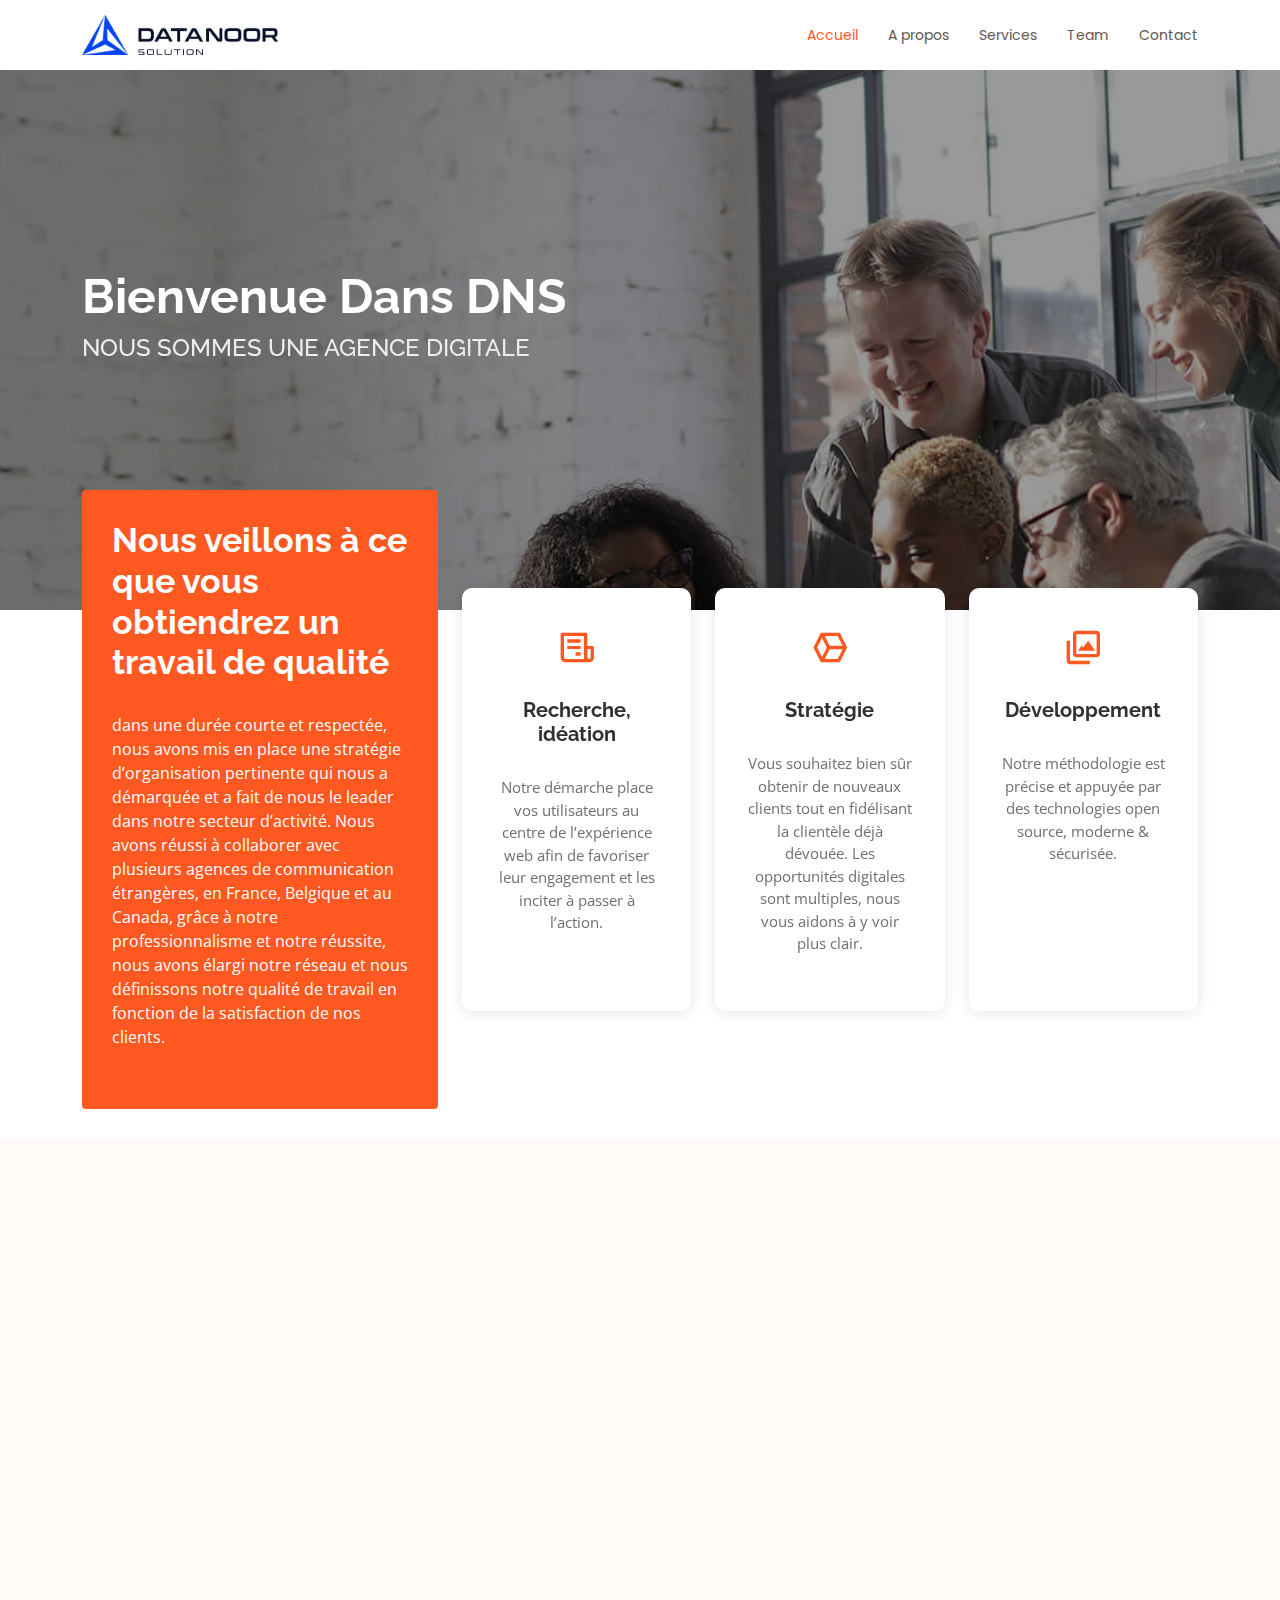
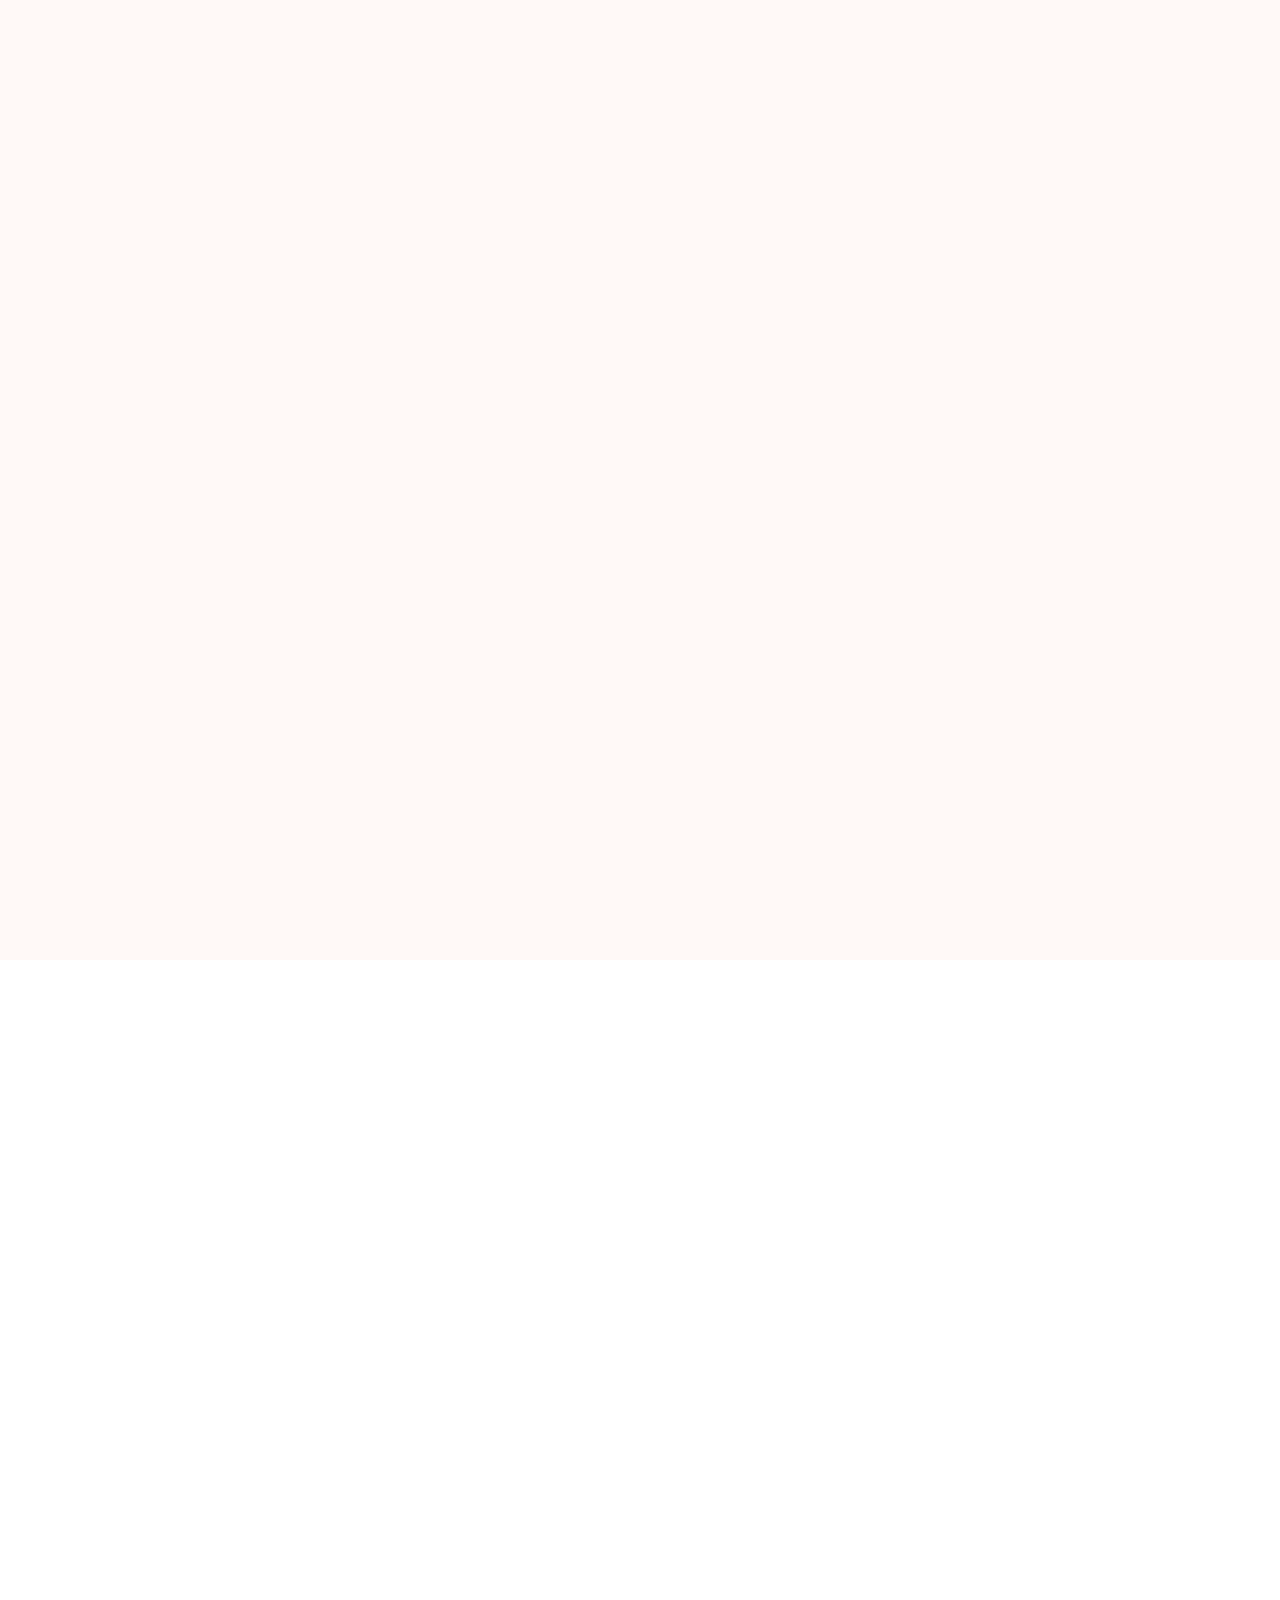
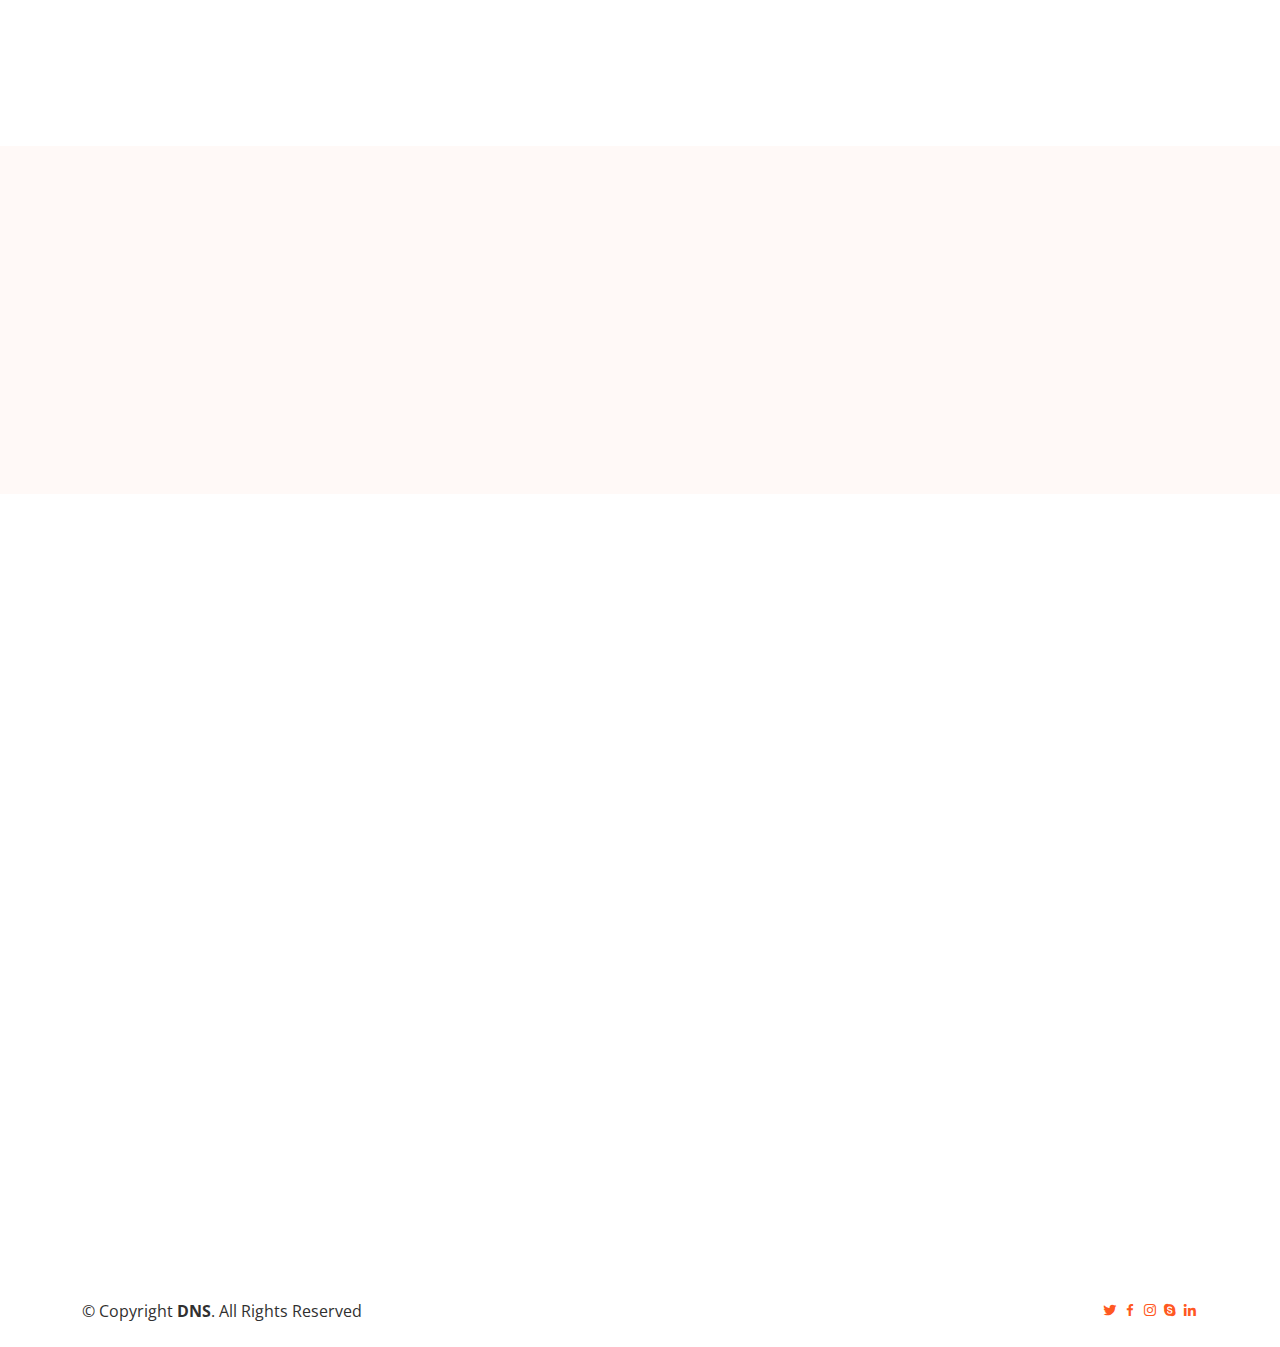
==== index.html @ a75edccc "updated" ====
<!DOCTYPE html>
<html lang="en">

<head>
  <meta charset="utf-8">
  <meta content="width=device-width, initial-scale=1.0" name="viewport">

  <title>DNS-WEB AGENCY</title>
  <meta content="" name="description">
  <meta content="" name="keywords">

  <!-- Favicons -->
  <link href="assets/img/favicon.png" rel="icon">
  <link href="assets/img/apple-touch-icon.png" rel="apple-touch-icon">

  <!-- Google Fonts -->
  <link href="https://fonts.googleapis.com/css?family=Open+Sans:300,300i,400,400i,600,600i,700,700i|Raleway:300,300i,400,400i,500,500i,600,600i,700,700i|Poppins:300,300i,400,400i,500,500i,600,600i,700,700i" rel="stylesheet">

  <!-- Vendor CSS Files -->
  <link href="assets/vendor/aos/aos.css" rel="stylesheet">
  <link href="assets/vendor/bootstrap/css/bootstrap.min.css" rel="stylesheet">
  <link href="assets/vendor/bootstrap-icons/bootstrap-icons.css" rel="stylesheet">
  <link href="assets/vendor/boxicons/css/boxicons.min.css" rel="stylesheet">
  <link href="assets/vendor/glightbox/css/glightbox.min.css" rel="stylesheet">
  <link href="assets/vendor/swiper/swiper-bundle.min.css" rel="stylesheet">

  <!-- Template Main CSS File -->
  <link href="assets/css/style.css" rel="stylesheet">

  <!-- =======================================================
  * Template Name: Flexor - v4.7.0
  * Template URL: https://bootstrapmade.com/flexor-free-multipurpose-bootstrap-template/
  * Author: BootstrapMade.com
  * License: https://bootstrapmade.com/license/
  ======================================================== -->
</head>

<body>

  <!-- ======= Header ======= -->
  <header id="header" class="d-flex align-items-center">
    <div class="container d-flex align-items-center justify-content-between">

      <div class="logo">
        <h1><a href="/"><img src="logo.png" alt=""></a></h1>
        <!-- Uncomment below if you prefer to use an image logo -->
        <!-- <a href="index.html"><img src="assets/img/logo.png" alt="" class="img-fluid"></a>-->
      </div>

      <nav id="navbar" class="navbar">
        <ul>
          <li><a class="nav-link scrollto active" href="/">Accueil</a></li>
          <li><a class="nav-link scrollto" href="#about">A propos</a></li>
          <li><a class="nav-link scrollto" href="#services">Services</a></li>
          <li><a class="nav-link scrollto" href="#team">Team</a></li>
          <li><a class="nav-link scrollto" href="#contact">Contact</a></li>
        </ul>
        <i class="bi bi-list mobile-nav-toggle"></i>
      </nav><!-- .navbar -->

      
    </div>
  </header><!-- End Header -->

  <!-- ======= Hero Section ======= -->
  <section id="hero" class="d-flex flex-column justify-content-center align-items-center">
    <div class="container" data-aos="fade-in">
      <h1>Bienvenue Dans DNS</h1>
      <h2> NOUS SOMMES UNE AGENCE DIGITALE</h2>
      <div class="d-flex align-items-center">
        
        
      </div>
    </div>
  </section><!-- End Hero -->

  <main id="main">

    <!-- ======= Why Us Section ======= -->
    <section id="why-us" class="why-us">
      <div class="container">

        <div class="row">
          <div class="col-xl-4 col-lg-5" data-aos="fade-up">
            <div class="content">
              <h3>Nous veillons à ce que vous obtiendrez un travail de qualité</h3>
              <p>
                dans une durée courte et respectée, nous avons mis en place une stratégie 
                d’organisation pertinente qui nous a démarquée et a fait de nous le leader 
                dans notre secteur d’activité. Nous avons réussi à collaborer avec plusieurs agences 
                de communication étrangères, en France, Belgique et au Canada, grâce à notre professionnalisme 
                et notre réussite, nous avons élargi notre réseau et nous définissons notre qualité de travail 
                en fonction de la satisfaction de nos clients.
              </p>
 
            </div>
          </div>
          <div class="col-xl-8 col-lg-7 d-flex">
            <div class="icon-boxes d-flex flex-column justify-content-center">
              <div class="row">
                <div class="col-xl-4 d-flex align-items-stretch" data-aos="fade-up" data-aos-delay="100">
                  <div class="icon-box mt-4 mt-xl-0">
                    <i class="bx bx-receipt"></i>
                    <h4>Recherche, idéation</h4>
                    <p>Notre démarche place vos utilisateurs au centre de l’expérience web afin de favoriser leur engagement et les inciter à passer à l’action.</p>
                  </div>
                </div>
                <div class="col-xl-4 d-flex align-items-stretch" data-aos="fade-up" data-aos-delay="200">
                  <div class="icon-box mt-4 mt-xl-0">
                    <i class="bx bx-cube-alt"></i>
                    <h4>Stratégie</h4>
                    <p>Vous souhaitez bien sûr obtenir de nouveaux clients tout en fidélisant la clientèle déjà dévouée. Les opportunités digitales sont multiples, nous vous aidons à y voir plus clair.</p>
                  </div>
                </div>
                <div class="col-xl-4 d-flex align-items-stretch" data-aos="fade-up" data-aos-delay="300">
                  <div class="icon-box mt-4 mt-xl-0">
                    <i class="bx bx-images"></i>
                    <h4>Développement</h4>
                    <p>Notre méthodologie est précise et appuyée par des technologies open source, moderne & sécurisée.</p>
                  </div>
                </div>
              </div>
            </div>
          </div>
        </div>

      </div>
    </section><!-- End Why Us Section -->

    <!-- ======= About Section ======= -->
    <section id="about" class="about section-bg">
      <div class="container">
        <style>
        .slkaslkgjhasklg img{
          width: 100%;
          object-fit: contain;
          
         }
        </style>
        <div class="row">
          <div  class="slkaslkgjhasklg col-xl-5 col-lg-6 video-box d-flex justify-content-center align-items-stretch position-relative" data-aos="fade-right">
              <img src="https://www.digitalartsonline.co.uk/cmsdata/features/3641812/laptop_work_garden_lifestyle_2_thumb900_1-1.jpg" alt="">
          </div>

          <div class="col-xl-7 col-lg-6 icon-boxes d-flex flex-column align-items-stretch justify-content-center py-5 px-lg-5">
            <h4 data-aos="fade-up">L'AGENCE DIGITALE </h4>
            <h3 data-aos="fade-up">Nous sommes une équipe de jeunes entrepreneurs talentueux et dynamiques</h3>
            <p data-aos="fade-up">Vous recherchez une agence digitale à Maroc en mesure de vous accompagner pour atteindre vos objectifs ? 
              DNS est le partenaire qu’il vous faut. Notre agence digitale à Agadir accompagne les petites, les moyennes et les grandes entreprises à améliorer leur image de marque, à stimuler leur croissance et augmenter leur chiffre d’affaires à travers une expérience approfondie dans la communication digitale. Orientés Résultats, nous mettons à votre disposition une stratégie Digitale Inbound Marketing intégrant des technologies web & data marketing de pointe, dans le but d'atteindre vos objectifs via le Digital : Plus d’engagement, de leads & de ventes.
            </p>
 
 

          </div>
        </div>

      </div>
    </section><!-- End About Section -->



    <!-- ======= Services Section ======= -->
    <section id="services" class="services section-bg">
      <div class="container">

        <div class="section-title" data-aos="fade-up">
          <h2>Services</h2>
          <p>On fait la conception et la création de votre site Web qui aide vos clients à grandir, à innover et à se transformer. Nous écoutons, apprenons et comprenons avant de construire. Nous travaillerons ensemble pour définir vos objectifs, puis utiliserons notre expérience pour trouver le meilleur équilibre entre réalisme et impact.</p>
        </div>

        <div class="row">
          <div class="col-lg-4 col-md-6" data-aos="fade-up">
            <div class="icon-box">
              <div class="icon"><i class="bi bi-briefcase"></i></div>
              <h4 class="title"><a href="">création site web</a></h4>
              <p class="description">Agence création site web au Maroc : Une nouvelle aventure qui vient juste de commencer!</p>
            </div>
          </div>
          <div class="col-lg-4 col-md-6" data-aos="fade-up" data-aos-delay="100">
            <div class="icon-box">
              <div class="icon"><i class="bi bi-card-checklist"></i></div>
              <h4 class="title"><a href="">Identité Visuelle</a></h4>
              <p class="description">Création Identité Visuelle Maroc : Attractive, Dynamique et Choisie Avec Soin</p>
            </div>
          </div>
          <div class="col-lg-4 col-md-6" data-aos="fade-up" data-aos-delay="200">
            <div class="icon-box">
              <div class="icon"><i class="bi bi-bar-chart"></i></div>
              <h4 class="title"><a href="">APPLICATION MOBILE</a></h4>
              <p class="description">Création Application Mobile : pour mieux servir vos utilisateurs</p>
            </div>
          </div>
          <div class="col-lg-4 col-md-6" data-aos="fade-up" data-aos-delay="300">
            <div class="icon-box">
              <div class="icon"><i class="bi bi-binoculars"></i></div>
              <h4 class="title"><a href="">RÉFÉRENCEMENT NATUREL MAROC</a></h4>
              <p class="description">Agence SEO au Maroc : Votre allié pour avoir un site fiable et digne de confiance</p>
            </div>
          </div>
          <div class="col-lg-4 col-md-6" data-aos="fade-up" data-aos-delay="400">
            <div class="icon-box">
              <div class="icon"><i class="bi bi-brightness-high"></i></div>
              <h4 class="title"><a href="">RÉDACTION CONTENU WEB</a></h4>
              <p class="description">Agence Rédaction Contenu Maroc : Rédiger un contenu qui fait plaisir aux internautes.</p>
            </div>
          </div>
          <div class="col-lg-4 col-md-6" data-aos="fade-up" data-aos-delay="500">
            <div class="icon-box">
              <div class="icon"><i class="bi bi-calendar4-week"></i></div>
              <h4 class="title"><a href="">Graphic Design</a></h4>
              <p class="description">Notre équipe vous accompagne dans la mise en place de votre stratégie, de la conception jusqu'à la réalisation des outils et supports.</p>
            </div>
          </div>
        </div>

      </div>
    </section><!-- End Services Section -->

    <!-- ======= Values Section ======= -->
    <section id="values" class="values">
      <div class="container">

        <div class="row">
          <div class="col-md-6 d-flex align-items-stretch" data-aos="fade-up">
            <div class="card" style="background-image: url(assets/img/values-1.jpg);">
              <div class="card-body">
                <h5 class="card-title"><a href="">Pourquoi choisir DNS ?</a></h5>
                <p class="card-text">Nous mettrons tout en œuvre pour vous afin de concevoir un site Web adapté aux besoins les plus subtils de vos futurs visiteurs.</p>
 
              </div>
            </div>
          </div>
          <div class="col-md-6 d-flex align-items-stretch mt-4 mt-md-0" data-aos="fade-up" data-aos-delay="100">
            <div class="card" style="background-image: url(assets/img/values-2.jpg);">
              <div class="card-body">
                <h5 class="card-title"><a href="">Nous aidons à établir votre entreprise à l'ère digitale.</a></h5>
                <p class="card-text">DATANOUR-SOLUTION crée et développe des systèmes d’aide aux entreprises numériques axés sur les résultats…</p>
 
              </div>
            </div>

          </div>
          <div class="col-md-6 d-flex align-items-stretch mt-4" data-aos="fade-up" data-aos-delay="200">
            <div class="card" style="background-image: url(assets/img/values-3.jpg);">
              <div class="card-body">
                <h5 class="card-title"><a href="">CRÉATIVITÉ</a></h5>
                <p class="card-text">Nous nous investissons à fond dans chaque projet entrepris afin de vous faire profiter de notre expertise à son meilleur</p>

              </div>
            </div>
          </div>
          <div class="col-md-6 d-flex align-items-stretch mt-4" data-aos="fade-up" data-aos-delay="300">
            <div class="card" style="background-image: url(assets/img/values-4.jpg);">
              <div class="card-body">
                <h5 class="card-title"><a href="">POLYVALENCE</a></h5>
                <p class="card-text">Notre équipe multidisciplinaire est en mesure de réaliser votre projet de A à Z, tout en s’assurant de livrer un produit de qualité à la hauteur de vos attentes</p>
           
              </div>
            </div>
          </div>
        </div>

      </div>
    </section><!-- End Values Section -->

    <!-- ======= Testimonials Section ======= -->
 



    <!-- ======= Team Section ======= -->
    <section id="team" class="team section-bg">
      <div class="container">

        <div class="section-title">
          <h2 data-aos="fade-up">Team</h2>
          <p data-aos="fade-up"></p>
        </div>

        <div class="row">

          <div class="col-lg-3 col-md-6 d-flex align-items-stretch" data-aos="fade-up">
            <div class="member">
              <div class="member-img">
                <img src="https://dummyimage.com/600x600/000/fff" class="img-fluid" alt="">
                <div class="social">
                  <a href=""><i class="bi bi-twitter"></i></a>
                  <a href=""><i class="bi bi-facebook"></i></a>
                  <a href=""><i class="bi bi-instagram"></i></a>
                  <a href=""><i class="bi bi-linkedin"></i></a>
                </div>
              </div>
              <div class="member-info">
                <h4>Amine Amazzal</h4>
                <span>Full Stack Developer</span>
              </div>
            </div>
          </div>

          <div class="col-lg-3 col-md-6 d-flex align-items-stretch" data-aos="fade-up" data-aos-delay="100">
            <div class="member">
              <div class="member-img">
                <img src="https://dummyimage.com/600x600/000/fff" class="img-fluid" alt="">
                <div class="social">
                  <a href=""><i class="bi bi-twitter"></i></a>
                  <a href=""><i class="bi bi-facebook"></i></a>
                  <a href=""><i class="bi bi-instagram"></i></a>
                  <a href=""><i class="bi bi-linkedin"></i></a>
                </div>
              </div>
              <div class="member-info">
                <h4>Youssef Lahbabi</h4>
                <span>Mobile Developer</span>
              </div>
            </div>
          </div>

          <div class="col-lg-3 col-md-6 d-flex align-items-stretch" data-aos="fade-up" data-aos-delay="200">
            <div class="member">
              <div class="member-img">
                <img src="https://dummyimage.com/600x600/000/fff" class="img-fluid" alt="">
                <div class="social">
                  <a href=""><i class="bi bi-twitter"></i></a>
                  <a href=""><i class="bi bi-facebook"></i></a>
                  <a href=""><i class="bi bi-instagram"></i></a>
                  <a href=""><i class="bi bi-linkedin"></i></a>
                </div>
              </div>
              <div class="member-info">
                <h4>Hassan Aberdaze</h4>
                <span>Graphic Design</span>
              </div>
            </div>
          </div>

          <div class="col-lg-3 col-md-6 d-flex align-items-stretch" data-aos="fade-up" data-aos-delay="300">
            <div class="member">
              <div class="member-img">
                <img src="https://dummyimage.com/600x600/000/fff" class="img-fluid" alt="">
                <div class="social">
                  <a href=""><i class="bi bi-twitter"></i></a>
                  <a href=""><i class="bi bi-facebook"></i></a>
                  <a href=""><i class="bi bi-instagram"></i></a>
                  <a href=""><i class="bi bi-linkedin"></i></a>
                </div>
              </div>
              <div class="member-info">
                <h4>DNS</h4>
                <span>The Parents</span>
              </div>
            </div>
          </div>

        </div>

      </div>
    </section><!-- End Team Section -->


    <!-- ======= Contact Section ======= -->
    <section id="contact" class="contact">
      <div class="container">

        <div class="section-title">
          <h2 data-aos="fade-up">Contact</h2>
          <p data-aos="fade-up">Vous voulez nous consulter pour un projet, ou vous avez simplement besoin d’un conseil ?
            N’hésitez pas, contactez-nous!</p>
        </div>

        <div class="row justify-content-center">

          <div class="col-xl-3 col-lg-4 mt-4" data-aos="fade-up">
            <div class="info-box">
              <i class="bx bx-map"></i>
              <h3>Address</h3>
              <p>203 APP NAKHIL SIDI BIBI 87274  MOROCCO,</p>
            </div>
          </div>

          <div class="col-xl-3 col-lg-4 mt-4" data-aos="fade-up" data-aos-delay="100">
            <div class="info-box">
              <i class="bx bx-envelope"></i>
              <h3>Email Us</h3>
              <p>info@dnspolymer.com <br> dns@dnspolymer.com </p>
            </div>
          </div>
          <div class="col-xl-3 col-lg-4 mt-4" data-aos="fade-up" data-aos-delay="200">
            <div class="info-box">
              <i class="bx bx-phone-call"></i>
              <h3>Call Us</h3>
              <p>(+212)680 824 108<br>(+212) 661 949 943</p>
            </div>
          </div>
        </div>

        <div class="row justify-content-center" data-aos="fade-up" data-aos-delay="300">
          <div class="col-xl-9 col-lg-12 mt-4">
            <form action="forms/contact.php" method="post" role="form" class="php-email-form">
              <div class="row">
                <div class="col-md-6 form-group">
                  <input type="text" name="name" class="form-control" id="name" placeholder="Votre nom " required>
                </div>
                <div class="col-md-6 form-group mt-3 mt-md-0">
                  <input type="email" class="form-control" name="email" id="email" placeholder="Votre Email" required>
                </div>
              </div>
              <div class="form-group mt-3">
                <input type="text" class="form-control" name="subject" id="subject" placeholder="Subject" required>
              </div>
              <div class="form-group mt-3">
                <textarea class="form-control" name="message" rows="5" placeholder="Message" required></textarea>
              </div>
              <div class="my-3">
                <div class="loading">Loading</div>
                <div class="error-message"></div>
                <div class="sent-message">Your message has been sent. Thank you!</div>
              </div>
              <div class="text-center"><button type="submit">Send Message</button></div>
            </form>
          </div>

        </div>

      </div>
    </section><!-- End Contact Section -->

  </main><!-- End #main -->

  <!-- ======= Footer ======= -->
  <footer id="footer bg-light">
    <div class="container d-lg-flex py-4">

      <div class="me-lg-auto text-center text-lg-start">
        <div class="copyright">
          &copy; Copyright <strong><span>DNS</span></strong>. All Rights Reserved
        </div>
      </div>
      <div class="social-links text-center text-lg-right pt-3 pt-lg-0">
        <a href="#" class="twitter"><i class="bx bxl-twitter"></i></a>
        <a href="#" class="facebook"><i class="bx bxl-facebook"></i></a>
        <a href="#" class="instagram"><i class="bx bxl-instagram"></i></a>
        <a href="#" class="google-plus"><i class="bx bxl-skype"></i></a>
        <a href="#" class="linkedin"><i class="bx bxl-linkedin"></i></a>
      </div>
    </div>
  </footer><!-- End Footer -->

  

  <!-- Vendor JS Files -->
  <script src="assets/vendor/aos/aos.js"></script>
  <script src="assets/vendor/bootstrap/js/bootstrap.bundle.min.js"></script>
  <script src="assets/vendor/glightbox/js/glightbox.min.js"></script>
  <script src="assets/vendor/isotope-layout/isotope.pkgd.min.js"></script>
  <script src="assets/vendor/swiper/swiper-bundle.min.js"></script>
  <script src="assets/vendor/php-email-form/validate.js"></script>

  <!-- Template Main JS File -->
  <script src="assets/js/main.js"></script>

</body>

</html>
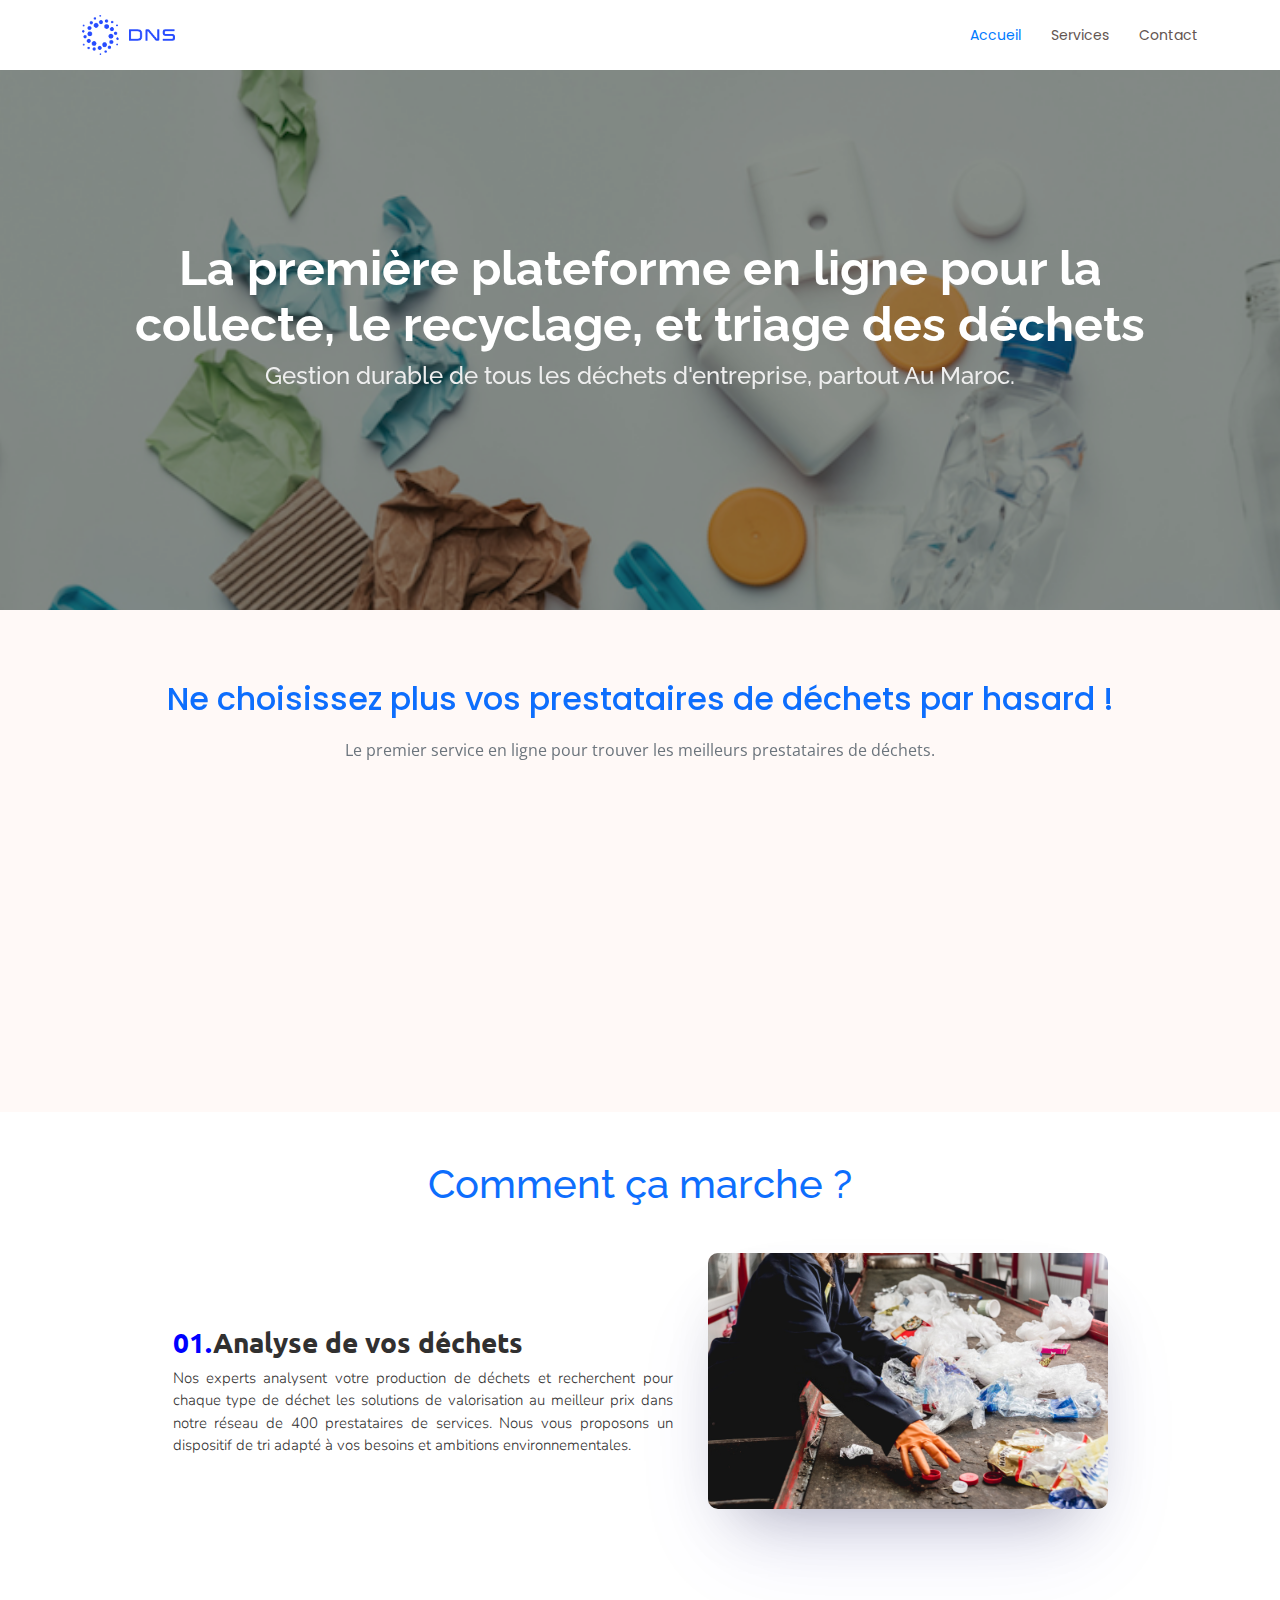
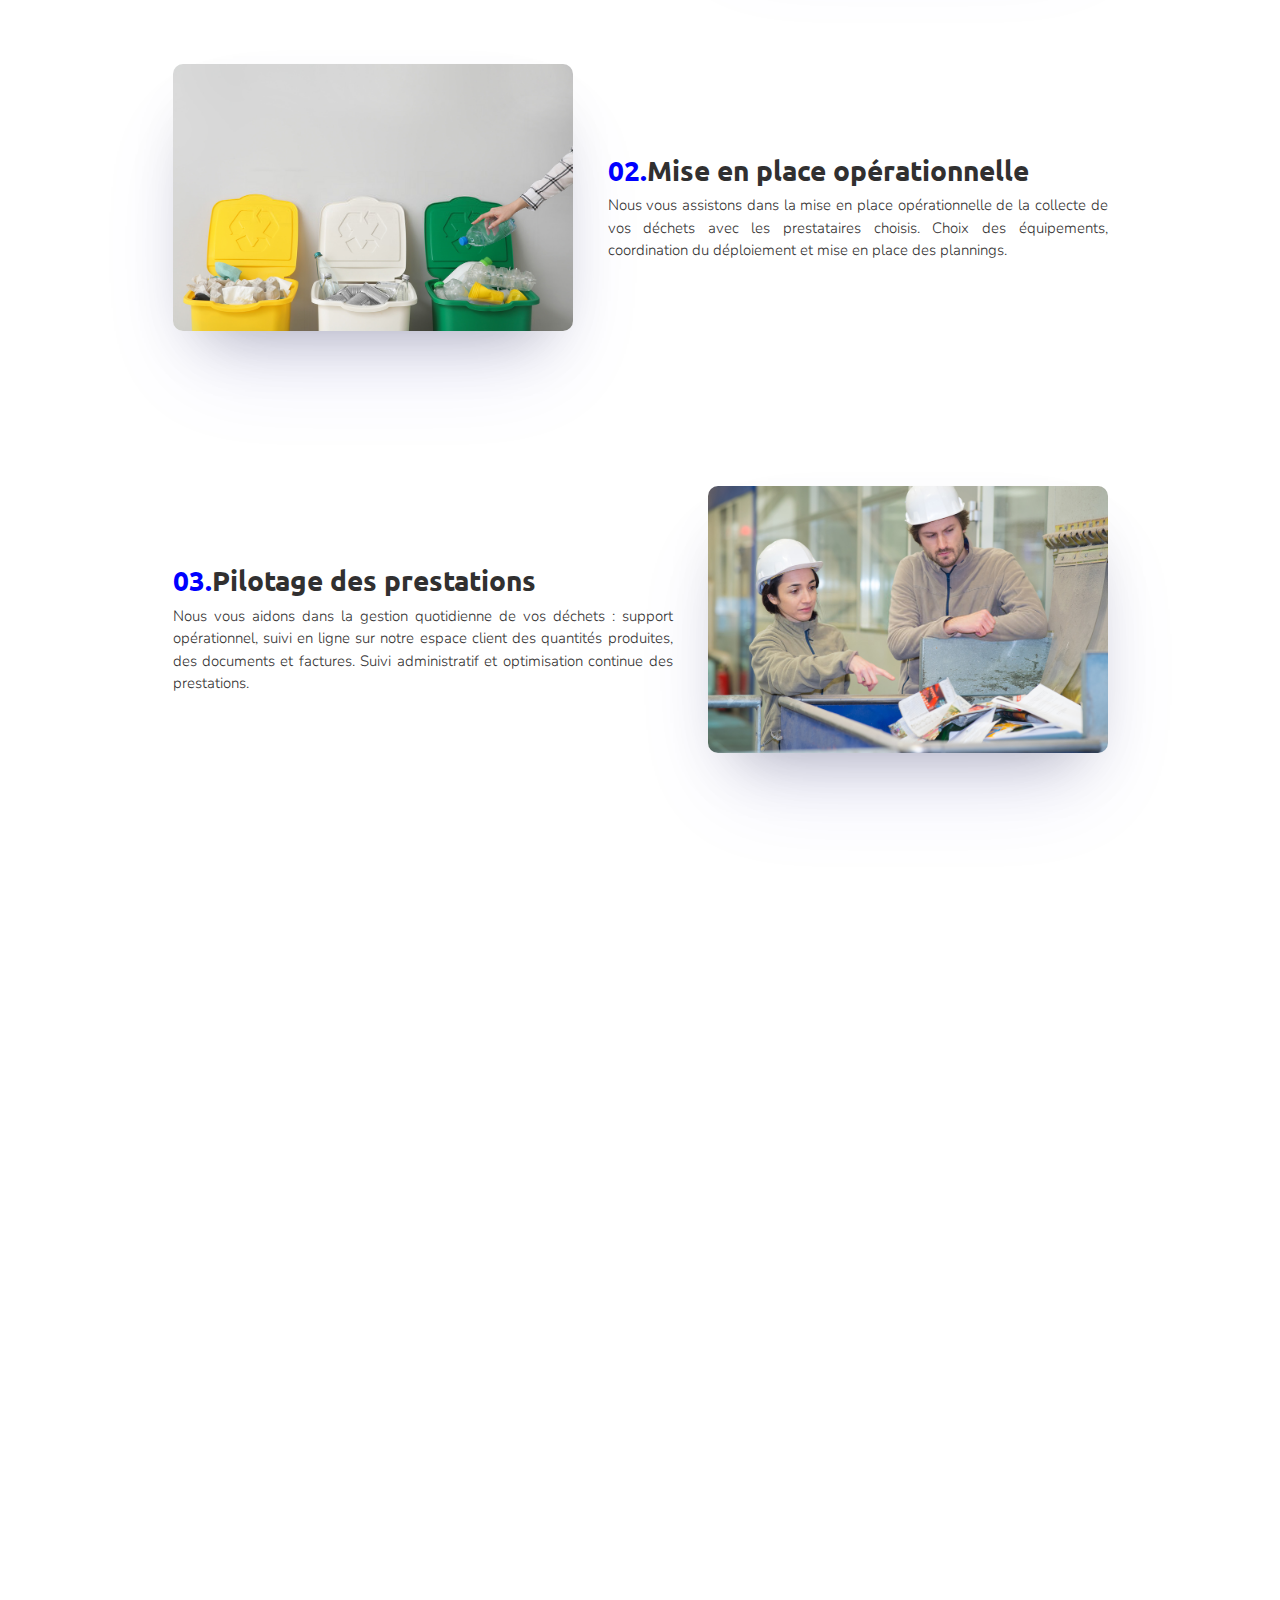
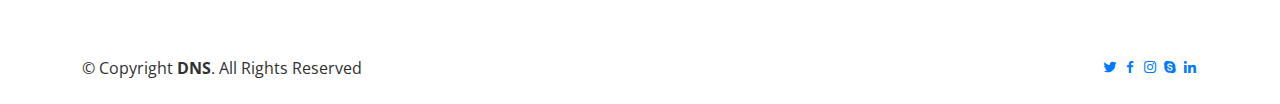
==== commit 58949f5c: "updated" ====
--- a/index.html
+++ b/index.html
@@ -10,12 +10,14 @@
   <meta content="" name="keywords">
 
   <!-- Favicons -->
-  <link href="assets/img/favicon.png" rel="icon">
-  <link href="assets/img/apple-touch-icon.png" rel="apple-touch-icon">
+  <link href="favorit.png" rel="icon">
+  <link href="favorit.png" rel="apple-touch-icon">
 
   <!-- Google Fonts -->
   <link href="https://fonts.googleapis.com/css?family=Open+Sans:300,300i,400,400i,600,600i,700,700i|Raleway:300,300i,400,400i,500,500i,600,600i,700,700i|Poppins:300,300i,400,400i,500,500i,600,600i,700,700i" rel="stylesheet">
-
+  <link rel="preconnect" href="https://fonts.googleapis.com">
+  <link rel="preconnect" href="https://fonts.gstatic.com" crossorigin>
+  <link href="https://fonts.googleapis.com/css2?family=Nunito:ital,wght@0,200;0,300;0,400;0,500;0,600;0,700;0,800;0,900;1,200;1,300;1,400;1,500;1,600;1,700;1,800;1,900&family=Ubuntu:wght@700&display=swap" rel="stylesheet">
   <!-- Vendor CSS Files -->
   <link href="assets/vendor/aos/aos.css" rel="stylesheet">
   <link href="assets/vendor/bootstrap/css/bootstrap.min.css" rel="stylesheet">
@@ -42,7 +44,7 @@
     <div class="container d-flex align-items-center justify-content-between">
 
       <div class="logo">
-        <h1><a href="/"><img src="logo.png" alt=""></a></h1>
+        <h1><a href="/"><img src="nes_logo.png" alt=""></a></h1>
         <!-- Uncomment below if you prefer to use an image logo -->
         <!-- <a href="index.html"><img src="assets/img/logo.png" alt="" class="img-fluid"></a>-->
       </div>
@@ -50,23 +52,21 @@
       <nav id="navbar" class="navbar">
         <ul>
           <li><a class="nav-link scrollto active" href="/">Accueil</a></li>
-          <li><a class="nav-link scrollto" href="#about">A propos</a></li>
           <li><a class="nav-link scrollto" href="#services">Services</a></li>
-          <li><a class="nav-link scrollto" href="#team">Team</a></li>
           <li><a class="nav-link scrollto" href="#contact">Contact</a></li>
         </ul>
         <i class="bi bi-list mobile-nav-toggle"></i>
       </nav><!-- .navbar -->
 
-      
+
     </div>
   </header><!-- End Header -->
 
   <!-- ======= Hero Section ======= -->
   <section id="hero" class="d-flex flex-column justify-content-center align-items-center">
     <div class="container" data-aos="fade-in">
-      <h1>Bienvenue Dans DNS</h1>
-      <h2> NOUS SOMMES UNE AGENCE DIGITALE</h2>
+      <h1 class="text-center">La première plateforme en ligne pour la collecte, le recyclage, et triage des déchets</h1>
+      <h2 class="text-center">Gestion durable de tous les déchets d'entreprise, partout Au Maroc.</h2>
       <div class="d-flex align-items-center">
         
         
@@ -81,134 +81,42 @@
       <div class="container">
 
         <div class="row">
-          <div class="col-xl-4 col-lg-5" data-aos="fade-up">
-            <div class="content">
-              <h3>Nous veillons à ce que vous obtiendrez un travail de qualité</h3>
-              <p>
-                dans une durée courte et respectée, nous avons mis en place une stratégie 
-                d’organisation pertinente qui nous a démarquée et a fait de nous le leader 
-                dans notre secteur d’activité. Nous avons réussi à collaborer avec plusieurs agences 
-                de communication étrangères, en France, Belgique et au Canada, grâce à notre professionnalisme 
-                et notre réussite, nous avons élargi notre réseau et nous définissons notre qualité de travail 
-                en fonction de la satisfaction de nos clients.
-              </p>
- 
-            </div>
-          </div>
-          <div class="col-xl-8 col-lg-7 d-flex">
-            <div class="icon-boxes d-flex flex-column justify-content-center">
-              <div class="row">
-                <div class="col-xl-4 d-flex align-items-stretch" data-aos="fade-up" data-aos-delay="100">
-                  <div class="icon-box mt-4 mt-xl-0">
-                    <i class="bx bx-receipt"></i>
-                    <h4>Recherche, idéation</h4>
-                    <p>Notre démarche place vos utilisateurs au centre de l’expérience web afin de favoriser leur engagement et les inciter à passer à l’action.</p>
-                  </div>
-                </div>
-                <div class="col-xl-4 d-flex align-items-stretch" data-aos="fade-up" data-aos-delay="200">
-                  <div class="icon-box mt-4 mt-xl-0">
-                    <i class="bx bx-cube-alt"></i>
-                    <h4>Stratégie</h4>
-                    <p>Vous souhaitez bien sûr obtenir de nouveaux clients tout en fidélisant la clientèle déjà dévouée. Les opportunités digitales sont multiples, nous vous aidons à y voir plus clair.</p>
-                  </div>
-                </div>
-                <div class="col-xl-4 d-flex align-items-stretch" data-aos="fade-up" data-aos-delay="300">
-                  <div class="icon-box mt-4 mt-xl-0">
-                    <i class="bx bx-images"></i>
-                    <h4>Développement</h4>
-                    <p>Notre méthodologie est précise et appuyée par des technologies open source, moderne & sécurisée.</p>
-                  </div>
-                </div>
-              </div>
-            </div>
-          </div>
         </div>
 
       </div>
     </section><!-- End Why Us Section -->
 
-    <!-- ======= About Section ======= -->
-    <section id="about" class="about section-bg">
-      <div class="container">
-        <style>
-        .slkaslkgjhasklg img{
-          width: 100%;
-          object-fit: contain;
-          
-         }
-        </style>
-        <div class="row">
-          <div  class="slkaslkgjhasklg col-xl-5 col-lg-6 video-box d-flex justify-content-center align-items-stretch position-relative" data-aos="fade-right">
-              <img src="https://www.digitalartsonline.co.uk/cmsdata/features/3641812/laptop_work_garden_lifestyle_2_thumb900_1-1.jpg" alt="">
-          </div>
-
-          <div class="col-xl-7 col-lg-6 icon-boxes d-flex flex-column align-items-stretch justify-content-center py-5 px-lg-5">
-            <h4 data-aos="fade-up">L'AGENCE DIGITALE </h4>
-            <h3 data-aos="fade-up">Nous sommes une équipe de jeunes entrepreneurs talentueux et dynamiques</h3>
-            <p data-aos="fade-up">Vous recherchez une agence digitale à Maroc en mesure de vous accompagner pour atteindre vos objectifs ? 
-              DNS est le partenaire qu’il vous faut. Notre agence digitale à Agadir accompagne les petites, les moyennes et les grandes entreprises à améliorer leur image de marque, à stimuler leur croissance et augmenter leur chiffre d’affaires à travers une expérience approfondie dans la communication digitale. Orientés Résultats, nous mettons à votre disposition une stratégie Digitale Inbound Marketing intégrant des technologies web & data marketing de pointe, dans le but d'atteindre vos objectifs via le Digital : Plus d’engagement, de leads & de ventes.
-            </p>
- 
- 
-
-          </div>
-        </div>
-
-      </div>
-    </section><!-- End About Section -->
-
 
 
     <!-- ======= Services Section ======= -->
-    <section id="services" class="services section-bg">
-      <div class="container">
+    <section style="margin-top: 50px;" id="services" class="services section-bg ">
+      <div style="margin-top: 50px;" class="container">
 
         <div class="section-title" data-aos="fade-up">
-          <h2>Services</h2>
-          <p>On fait la conception et la création de votre site Web qui aide vos clients à grandir, à innover et à se transformer. Nous écoutons, apprenons et comprenons avant de construire. Nous travaillerons ensemble pour définir vos objectifs, puis utiliserons notre expérience pour trouver le meilleur équilibre entre réalisme et impact.</p>
+          <h2 class="text-primary">Ne choisissez plus vos prestataires de déchets par hasard !</h2>
+          <p class="text-muted">Le premier service en ligne pour trouver les meilleurs prestataires de déchets.</p>
         </div>
 
         <div class="row">
           <div class="col-lg-4 col-md-6" data-aos="fade-up">
             <div class="icon-box">
-              <div class="icon"><i class="bi bi-briefcase"></i></div>
-              <h4 class="title"><a href="">création site web</a></h4>
-              <p class="description">Agence création site web au Maroc : Une nouvelle aventure qui vient juste de commencer!</p>
+              <div class="icon"><i class="bi bi-truck"></i></div>
+              <h4 class="title"><a href="">Les meilleurs prestataires</a></h4>
+              <p class="description">200+ professionnels du recyclage <br> Les solutions les plus durables <br> Des prix négociés partout   Au Maroc</p>
             </div>
           </div>
           <div class="col-lg-4 col-md-6" data-aos="fade-up" data-aos-delay="100">
             <div class="icon-box">
-              <div class="icon"><i class="bi bi-card-checklist"></i></div>
-              <h4 class="title"><a href="">Identité Visuelle</a></h4>
-              <p class="description">Création Identité Visuelle Maroc : Attractive, Dynamique et Choisie Avec Soin</p>
+              <div class="icon"><i class="bi bi-headset"></i></div>
+              <h4 class="title"><a href="">Un accompagnement personnalisé</a></h4>
+              <p class="description">Un expert indépendant pour vous accompagner <br> Respect de la réglementation </p>
             </div>
           </div>
           <div class="col-lg-4 col-md-6" data-aos="fade-up" data-aos-delay="200">
             <div class="icon-box">
-              <div class="icon"><i class="bi bi-bar-chart"></i></div>
-              <h4 class="title"><a href="">APPLICATION MOBILE</a></h4>
-              <p class="description">Création Application Mobile : pour mieux servir vos utilisateurs</p>
-            </div>
-          </div>
-          <div class="col-lg-4 col-md-6" data-aos="fade-up" data-aos-delay="300">
-            <div class="icon-box">
-              <div class="icon"><i class="bi bi-binoculars"></i></div>
-              <h4 class="title"><a href="">RÉFÉRENCEMENT NATUREL MAROC</a></h4>
-              <p class="description">Agence SEO au Maroc : Votre allié pour avoir un site fiable et digne de confiance</p>
-            </div>
-          </div>
-          <div class="col-lg-4 col-md-6" data-aos="fade-up" data-aos-delay="400">
-            <div class="icon-box">
-              <div class="icon"><i class="bi bi-brightness-high"></i></div>
-              <h4 class="title"><a href="">RÉDACTION CONTENU WEB</a></h4>
-              <p class="description">Agence Rédaction Contenu Maroc : Rédiger un contenu qui fait plaisir aux internautes.</p>
-            </div>
-          </div>
-          <div class="col-lg-4 col-md-6" data-aos="fade-up" data-aos-delay="500">
-            <div class="icon-box">
-              <div class="icon"><i class="bi bi-calendar4-week"></i></div>
-              <h4 class="title"><a href="">Graphic Design</a></h4>
-              <p class="description">Notre équipe vous accompagne dans la mise en place de votre stratégie, de la conception jusqu'à la réalisation des outils et supports.</p>
+              <div class="icon"><i class="bi bi-speedometer2"></i></div>
+              <h4 class="title"><a href="">Un service simple et rapide</a></h4>
+              <p class="description">Un interlocuteur unique<br> Des prestataires sollicités instantanément <br> La comparaison des meilleures offres </p>
             </div>
           </div>
         </div>
@@ -217,144 +125,54 @@
     </section><!-- End Services Section -->
 
     <!-- ======= Values Section ======= -->
-    <section id="values" class="values">
-      <div class="container">
-
-        <div class="row">
-          <div class="col-md-6 d-flex align-items-stretch" data-aos="fade-up">
-            <div class="card" style="background-image: url(assets/img/values-1.jpg);">
-              <div class="card-body">
-                <h5 class="card-title"><a href="">Pourquoi choisir DNS ?</a></h5>
-                <p class="card-text">Nous mettrons tout en œuvre pour vous afin de concevoir un site Web adapté aux besoins les plus subtils de vos futurs visiteurs.</p>
+
+    <div class="section_comommo_sa_march mt-5 mb-5">
+        <div style="font-family: 'Ubuntu', sans-serif;" class="titlecommomsamarch text-center text-primary"><h1>Comment ça marche ?</h1></div>
+        <div class="cmmom_part-omne">
+            <div class="commo_text">
+              <h3><span>01.</span>Analyse de vos déchets</h3>
+              <p>
+                Nos experts analysent votre production de déchets et 
+                recherchent pour chaque type de déchet les solutions de 
+                valorisation au meilleur prix dans notre réseau 
+                de 400 prestataires de services. Nous vous proposons un 
+                dispositif de tri adapté à vos besoins et ambitions environnementales.
+              </p>
+            </div>
+            <div class="commom_img">
+                <img src="./analyse.jpg" alt="">
+            </div>
+        </div>
+        <div class="cmmom_part-two">
+            <div class="commom_img">
+              <img src="./2.jpg" alt="">
+            </div>
+          <div class="commo_text">
+            <h3><span>02.</span>Mise en place opérationnelle</h3>
+            <p>
+              Nous vous assistons dans la mise en place opérationnelle 
+              de la collecte de vos déchets avec les prestataires 
+              choisis. Choix des équipements, coordination du déploiement et mise en place des plannings.
+            </p>
+          </div>
+      </div>
+      <div class="cmmom_part-tree">
+        <div class="commo_text">
+          <h3><span>03.</span>Pilotage des prestations</h3>
+          <p>
+            Nous vous aidons dans la gestion quotidienne de vos déchets : support opérationnel, 
+            suivi en ligne sur notre espace client des quantités produites, des documents et 
+            factures. Suivi administratif et optimisation continue des prestations.
+          </p>
+        </div>
+        <div class="commom_img">
+            <img src="./3.jpg" alt="">
+        </div>
+    </div>
+    </div>
+
  
-              </div>
-            </div>
-          </div>
-          <div class="col-md-6 d-flex align-items-stretch mt-4 mt-md-0" data-aos="fade-up" data-aos-delay="100">
-            <div class="card" style="background-image: url(assets/img/values-2.jpg);">
-              <div class="card-body">
-                <h5 class="card-title"><a href="">Nous aidons à établir votre entreprise à l'ère digitale.</a></h5>
-                <p class="card-text">DATANOUR-SOLUTION crée et développe des systèmes d’aide aux entreprises numériques axés sur les résultats…</p>
- 
-              </div>
-            </div>
-
-          </div>
-          <div class="col-md-6 d-flex align-items-stretch mt-4" data-aos="fade-up" data-aos-delay="200">
-            <div class="card" style="background-image: url(assets/img/values-3.jpg);">
-              <div class="card-body">
-                <h5 class="card-title"><a href="">CRÉATIVITÉ</a></h5>
-                <p class="card-text">Nous nous investissons à fond dans chaque projet entrepris afin de vous faire profiter de notre expertise à son meilleur</p>
-
-              </div>
-            </div>
-          </div>
-          <div class="col-md-6 d-flex align-items-stretch mt-4" data-aos="fade-up" data-aos-delay="300">
-            <div class="card" style="background-image: url(assets/img/values-4.jpg);">
-              <div class="card-body">
-                <h5 class="card-title"><a href="">POLYVALENCE</a></h5>
-                <p class="card-text">Notre équipe multidisciplinaire est en mesure de réaliser votre projet de A à Z, tout en s’assurant de livrer un produit de qualité à la hauteur de vos attentes</p>
-           
-              </div>
-            </div>
-          </div>
-        </div>
-
-      </div>
-    </section><!-- End Values Section -->
-
-    <!-- ======= Testimonials Section ======= -->
- 
-
-
-
-    <!-- ======= Team Section ======= -->
-    <section id="team" class="team section-bg">
-      <div class="container">
-
-        <div class="section-title">
-          <h2 data-aos="fade-up">Team</h2>
-          <p data-aos="fade-up"></p>
-        </div>
-
-        <div class="row">
-
-          <div class="col-lg-3 col-md-6 d-flex align-items-stretch" data-aos="fade-up">
-            <div class="member">
-              <div class="member-img">
-                <img src="https://dummyimage.com/600x600/000/fff" class="img-fluid" alt="">
-                <div class="social">
-                  <a href=""><i class="bi bi-twitter"></i></a>
-                  <a href=""><i class="bi bi-facebook"></i></a>
-                  <a href=""><i class="bi bi-instagram"></i></a>
-                  <a href=""><i class="bi bi-linkedin"></i></a>
-                </div>
-              </div>
-              <div class="member-info">
-                <h4>Amine Amazzal</h4>
-                <span>Full Stack Developer</span>
-              </div>
-            </div>
-          </div>
-
-          <div class="col-lg-3 col-md-6 d-flex align-items-stretch" data-aos="fade-up" data-aos-delay="100">
-            <div class="member">
-              <div class="member-img">
-                <img src="https://dummyimage.com/600x600/000/fff" class="img-fluid" alt="">
-                <div class="social">
-                  <a href=""><i class="bi bi-twitter"></i></a>
-                  <a href=""><i class="bi bi-facebook"></i></a>
-                  <a href=""><i class="bi bi-instagram"></i></a>
-                  <a href=""><i class="bi bi-linkedin"></i></a>
-                </div>
-              </div>
-              <div class="member-info">
-                <h4>Youssef Lahbabi</h4>
-                <span>Mobile Developer</span>
-              </div>
-            </div>
-          </div>
-
-          <div class="col-lg-3 col-md-6 d-flex align-items-stretch" data-aos="fade-up" data-aos-delay="200">
-            <div class="member">
-              <div class="member-img">
-                <img src="https://dummyimage.com/600x600/000/fff" class="img-fluid" alt="">
-                <div class="social">
-                  <a href=""><i class="bi bi-twitter"></i></a>
-                  <a href=""><i class="bi bi-facebook"></i></a>
-                  <a href=""><i class="bi bi-instagram"></i></a>
-                  <a href=""><i class="bi bi-linkedin"></i></a>
-                </div>
-              </div>
-              <div class="member-info">
-                <h4>Hassan Aberdaze</h4>
-                <span>Graphic Design</span>
-              </div>
-            </div>
-          </div>
-
-          <div class="col-lg-3 col-md-6 d-flex align-items-stretch" data-aos="fade-up" data-aos-delay="300">
-            <div class="member">
-              <div class="member-img">
-                <img src="https://dummyimage.com/600x600/000/fff" class="img-fluid" alt="">
-                <div class="social">
-                  <a href=""><i class="bi bi-twitter"></i></a>
-                  <a href=""><i class="bi bi-facebook"></i></a>
-                  <a href=""><i class="bi bi-instagram"></i></a>
-                  <a href=""><i class="bi bi-linkedin"></i></a>
-                </div>
-              </div>
-              <div class="member-info">
-                <h4>DNS</h4>
-                <span>The Parents</span>
-              </div>
-            </div>
-          </div>
-
-        </div>
-
-      </div>
-    </section><!-- End Team Section -->
+
 
 
     <!-- ======= Contact Section ======= -->
@@ -363,8 +181,7 @@
 
         <div class="section-title">
           <h2 data-aos="fade-up">Contact</h2>
-          <p data-aos="fade-up">Vous voulez nous consulter pour un projet, ou vous avez simplement besoin d’un conseil ?
-            N’hésitez pas, contactez-nous!</p>
+          <p data-aos="fade-up">Remplissez ce formulaire et nous reviendrons vers vous rapidement pour vous conseiller dans la gestion de vos déchets</p>
         </div>
 
         <div class="row justify-content-center">
--- a/assets/css/style.css
+++ b/assets/css/style.css
@@ -14,7 +14,7 @@
 }
 
 a {
-  color: #ff5821;
+  color: #007aff;
   text-decoration: none;
 }
 
@@ -37,7 +37,7 @@
   right: 15px;
   bottom: 15px;
   z-index: 996;
-  background: #ff5821;
+  background: #007aff;
   width: 40px;
   height: 40px;
   border-radius: 4px;
@@ -77,7 +77,7 @@
 }
 #topbar .contact-info i {
   font-style: normal;
-  color: #ff5821;
+  color: #007aff;
 }
 #topbar .contact-info i a, #topbar .contact-info i span {
   padding-left: 5px;
@@ -88,11 +88,11 @@
   transition: 0.3s;
 }
 #topbar .contact-info i a:hover {
-  color: #ff5821;
+  color: #007aff;
 }
 #topbar .cta a {
   color: #fff;
-  background: #ff5821;
+  background: #007aff;
   padding: 10px 20px;
   display: inline-block;
   transition: 0.3s;
@@ -174,10 +174,10 @@
   margin-left: 5px;
 }
 .navbar a:hover, .navbar .active, .navbar .active:focus, .navbar li:hover > a {
-  color: #ff5821;
+  color: #007aff;
 }
 .navbar .getstarted, .navbar .getstarted:focus {
-  background: #ff5821;
+  background: #007aff;
   padding: 8px 20px;
   margin-left: 30px;
   border-radius: 4px;
@@ -212,7 +212,7 @@
   font-size: 12px;
 }
 .navbar .dropdown ul a:hover, .navbar .dropdown ul .active:hover, .navbar .dropdown ul li:hover > a {
-  color: #ff5821;
+  color: #007aff;
 }
 .navbar .dropdown:hover > ul {
   opacity: 1;
@@ -298,7 +298,7 @@
   color: #473d3a;
 }
 .navbar-mobile a:hover, .navbar-mobile .active, .navbar-mobile li:hover > a {
-  color: #ff5821;
+  color: #007aff;
 }
 .navbar-mobile .getstarted, .navbar-mobile .getstarted:focus {
   margin: 15px;
@@ -324,7 +324,7 @@
   font-size: 12px;
 }
 .navbar-mobile .dropdown ul a:hover, .navbar-mobile .dropdown ul .active:hover, .navbar-mobile .dropdown ul li:hover > a {
-  color: #ff5821;
+  color: #007aff;
 }
 .navbar-mobile .dropdown > .dropdown-active {
   display: block;
@@ -336,7 +336,7 @@
 #hero {
   width: 100%;
   height: 60vh;
-  background: url("../img/hero-bg.jpg") center center;
+  background: url("../../12.png") center center;
   background-size: cover;
   position: relative;
   z-index: 1;
@@ -369,7 +369,7 @@
 }
 #hero .get-started-icon {
   font-size: 24px;
-  background: #ff5821;
+  background: #007aff;
   padding: 14px;
   color: #fff;
   border-radius: 50px;
@@ -393,7 +393,7 @@
   z-index: 4;
 }
 #hero .btn-get-started:hover {
-  background: #ff5821;
+  background: #007aff;
 }
 @media (min-width: 1024px) {
   #hero {
@@ -494,7 +494,7 @@
 }
 .why-us .content {
   padding: 30px;
-  background: #ff5821;
+  background: #007aff;
   border-radius: 4px;
   color: #fff;
 }
@@ -518,7 +518,7 @@
   font-size: 14px;
 }
 .why-us .content .more-btn:hover {
-  color: #ff5821;
+  color: #007aff;
   background: #fff;
 }
 .why-us .icon-boxes .icon-box {
@@ -531,7 +531,7 @@
 }
 .why-us .icon-boxes .icon-box i {
   font-size: 40px;
-  color: #ff5821;
+  color: #007aff;
   margin-bottom: 30px;
 }
 .why-us .icon-boxes .icon-box h4 {
@@ -574,12 +574,12 @@
   background: #fff;
 }
 .about .icon-box .icon i {
-  color: #ff5821;
+  color: #007aff;
   font-size: 32px;
 }
 .about .icon-box:hover .icon {
-  background: #ff5821;
-  border-color: #ff5821;
+  background: #007aff;
+  border-color: #007aff;
 }
 .about .icon-box:hover .icon i {
   color: #fff;
@@ -595,7 +595,7 @@
   transition: 0.3s;
 }
 .about .icon-box .title a:hover {
-  color: #ff5821;
+  color: #007aff;
 }
 .about .icon-box .description {
   margin-left: 85px;
@@ -610,7 +610,7 @@
 .about .play-btn {
   width: 94px;
   height: 94px;
-  background: radial-gradient(#ff5821 50%, rgba(255, 88, 33, 0.4) 52%);
+  background: radial-gradient(#007aff 50%, rgba(255, 88, 33, 0.4) 52%);
   border-radius: 50%;
   display: block;
   position: absolute;
@@ -655,7 +655,7 @@
   background: rgba(198, 16, 0, 0);
 }
 .about .play-btn:hover::after {
-  border-left: 15px solid #ff5821;
+  border-left: 15px solid #007aff;
   transform: scale(20);
 }
 .about .play-btn:hover::before {
@@ -709,10 +709,10 @@
   height: 12px;
   background-color: #fff;
   opacity: 1;
-  border: 1px solid #ff5821;
+  border: 1px solid #007aff;
 }
 .clients .swiper-pagination .swiper-pagination-bullet-active {
-  background-color: #ff5821;
+  background-color: #007aff;
 }
 .clients .swiper-slide img {
   opacity: 0.5;
@@ -750,7 +750,7 @@
   text-align: center;
   width: 72px;
   height: 72px;
-  background: #ff5821;
+  background: #007aff;
 }
 .services .icon i {
   color: #fff;
@@ -768,13 +768,13 @@
 }
 .services .icon-box:hover .icon {
   background: #fff;
-  border: 2px solid #ff5821;
+  border: 2px solid #007aff;
 }
 .services .icon-box:hover .icon i {
-  color: #ff5821;
+  color: #007aff;
 }
 .services .icon-box:hover .title a {
-  color: #ff5821;
+  color: #007aff;
 }
 .services .description {
   line-height: 24px;
@@ -824,7 +824,7 @@
   text-decoration: underline;
 }
 .values .card:hover .card-body {
-  background: #ff5821;
+  background: #007aff;
 }
 .values .card:hover .read-more a, .values .card:hover .card-title, .values .card:hover .card-title a, .values .card:hover .card-text {
   color: #fff;
@@ -907,7 +907,7 @@
   opacity: 1;
 }
 .testimonials .swiper-pagination .swiper-pagination-bullet-active {
-  background-color: #ff5821;
+  background-color: #007aff;
 }
 @media (min-width: 992px) {
   .testimonials .testimonial-item p {
@@ -940,7 +940,7 @@
   border-radius: 50px;
 }
 .portfolio #portfolio-flters li:hover, .portfolio #portfolio-flters li.filter-active {
-  color: #ff5821;
+  color: #007aff;
   background: #fff1ed;
 }
 .portfolio #portfolio-flters li:last-child {
@@ -979,7 +979,7 @@
   color: #635551;
 }
 .portfolio .portfolio-item .portfolio-info .preview-link:hover, .portfolio .portfolio-item .portfolio-info .details-link:hover {
-  color: #ff5821;
+  color: #007aff;
 }
 .portfolio .portfolio-item .portfolio-info .details-link {
   right: 10px;
@@ -1026,10 +1026,10 @@
   height: 12px;
   background-color: #fff;
   opacity: 1;
-  border: 1px solid #ff5821;
+  border: 1px solid #007aff;
 }
 .portfolio-details .portfolio-details-slider .swiper-pagination .swiper-pagination-bullet-active {
-  background-color: #ff5821;
+  background-color: #007aff;
 }
 .portfolio-details .portfolio-info {
   padding: 30px;
@@ -1099,7 +1099,7 @@
   justify-content: center;
 }
 .team .member .social a:hover {
-  color: #ff5821;
+  color: #007aff;
 }
 .team .member .social i {
   font-size: 18px;
@@ -1153,7 +1153,7 @@
 }
 .pricing h4 {
   font-size: 36px;
-  color: #ff5821;
+  color: #007aff;
   font-weight: 600;
   font-family: "Poppins", sans-serif;
   margin-bottom: 20px;
@@ -1180,7 +1180,7 @@
   padding-bottom: 16px;
 }
 .pricing ul i {
-  color: #ff5821;
+  color: #007aff;
   font-size: 18px;
   padding-right: 4px;
 }
@@ -1195,7 +1195,7 @@
   text-align: center;
 }
 .pricing .btn-buy {
-  background: #ff5821;
+  background: #007aff;
   display: inline-block;
   padding: 6px 35px 8px 35px;
   border-radius: 4px;
@@ -1213,7 +1213,7 @@
 }
 .pricing .featured h3 {
   color: #fff;
-  background: #ff5821;
+  background: #007aff;
   box-shadow: 0 3px 7px rgba(255, 88, 33, 0.4);
 }
 .pricing .advanced {
@@ -1225,7 +1225,7 @@
   z-index: 1;
   font-size: 14px;
   padding: 1px 0 3px 0;
-  background: #ff5821;
+  background: #007aff;
   color: #fff;
 }
 
@@ -1283,7 +1283,7 @@
   color: #343a40;
 }
 .faq .faq-list a.collapsed:hover {
-  color: #ff5821;
+  color: #007aff;
 }
 .faq .faq-list a.collapsed .icon-show {
   display: inline-block;
@@ -1307,7 +1307,7 @@
 }
 .contact .info-box i {
   font-size: 32px;
-  color: #ff5821;
+  color: #007aff;
   border-radius: 50%;
   padding: 8px;
   border: 2px dotted #ffded4;
@@ -1372,7 +1372,7 @@
   font-size: 14px;
 }
 .contact .php-email-form input:focus, .contact .php-email-form textarea:focus {
-  border-color: #ff5821;
+  border-color: #007aff;
 }
 .contact .php-email-form input {
   padding: 10px 15px;
@@ -1381,7 +1381,7 @@
   padding: 12px 15px;
 }
 .contact .php-email-form button[type=submit] {
-  background: #ff5821;
+  background: #007aff;
   border: 0;
   padding: 10px 24px;
   color: #fff;
@@ -1434,7 +1434,7 @@
   transition: 0.3s;
 }
 .blog .entry .entry-title a:hover {
-  color: #ff5821;
+  color: #007aff;
 }
 .blog .entry .entry-meta {
   margin-bottom: 15px;
@@ -1471,7 +1471,7 @@
 }
 .blog .entry .entry-content .read-more a {
   display: inline-block;
-  background: #ff5821;
+  background: #007aff;
   color: #fff;
   padding: 6px 20px;
   transition: 0.3s;
@@ -1526,7 +1526,7 @@
   transition: 0.3s;
 }
 .blog .entry .entry-footer a:hover {
-  color: #ff5821;
+  color: #007aff;
 }
 .blog .entry .entry-footer .cats {
   list-style: none;
@@ -1613,7 +1613,7 @@
   transition: 0.3s;
 }
 .blog .blog-comments .comment h5 a:hover {
-  color: #ff5821;
+  color: #007aff;
 }
 .blog .blog-comments .comment h5 .reply {
   padding-left: 10px;
@@ -1694,7 +1694,7 @@
   justify-content: center;
 }
 .blog .blog-pagination li.active, .blog .blog-pagination li:hover {
-  background: #ff5821;
+  background: #007aff;
 }
 .blog .blog-pagination li.active a, .blog .blog-pagination li:hover a {
   color: #fff;
@@ -1737,7 +1737,7 @@
   font-size: 16px;
   padding: 0 15px;
   margin: -1px;
-  background: #ff5821;
+  background: #007aff;
   color: #fff;
   transition: 0.3s;
   border-radius: 0 4px 4px 0;
@@ -1761,7 +1761,7 @@
   transition: 0.3s;
 }
 .blog .sidebar .categories ul a:hover {
-  color: #ff5821;
+  color: #007aff;
 }
 .blog .sidebar .categories ul a span {
   padding-left: 5px;
@@ -1785,7 +1785,7 @@
   transition: 0.3s;
 }
 .blog .sidebar .recent-posts h4 a:hover {
-  color: #ff5821;
+  color: #007aff;
 }
 .blog .sidebar .recent-posts time {
   display: block;
@@ -1815,8 +1815,8 @@
 }
 .blog .sidebar .tags ul a:hover {
   color: #fff;
-  border: 1px solid #ff5821;
-  background: #ff5821;
+  border: 1px solid #007aff;
+  background: #007aff;
 }
 .blog .sidebar .tags ul a span {
   padding-left: 5px;
@@ -1890,7 +1890,7 @@
 }
 #footer .footer-top .footer-links ul a:hover {
   text-decoration: none;
-  color: #ff5821;
+  color: #007aff;
 }
 #footer .footer-newsletter {
   font-size: 15px;
@@ -1925,7 +1925,7 @@
   background: none;
   font-size: 16px;
   padding: 0 20px;
-  background: #ff5821;
+  background: #007aff;
   color: #fff;
   transition: 0.3s;
   border-radius: 50px;
@@ -1942,7 +1942,7 @@
 #footer .social-links a {
   font-size: 18px;
   display: inline-block;
-  background: #ff5821;
+  background: #007aff;
   color: #fff;
   line-height: 1;
   padding: 8px 0;
@@ -1957,4 +1957,175 @@
   background: #ff7e54;
   color: #fff;
   text-decoration: none;
+}
+
+
+
+
+
+
+
+
+
+.section_comommo_sa_march .cmmom_part-omne {
+  display: flex;
+  align-items: center;
+  justify-content: center;
+  padding: 15px;
+  margin-top: 30px;
+  margin-bottom: 90px;
+}
+.section_comommo_sa_march .cmmom_part-omne .commom_img img {
+  width: 400px;
+  border-radius: 10px;
+  -webkit-border-radius: 10px;
+  -moz-border-radius: 10px;
+  -ms-border-radius: 10px;
+  -o-border-radius: 10px;
+  margin-left: 35px;
+  box-shadow: rgba(12, 12, 214, 0.096) 0px 50px 100px -20px, rgba(0, 0, 0, 0.3) 0px 30px 60px -30px;
+  margin-bottom: 35px;
+}
+.section_comommo_sa_march .cmmom_part-omne .commo_text p {
+  text-align: justify;
+  max-width: 500px;
+  font-size: 15px;
+  font-weight:300;
+  font-family: 'Nunito', sans-serif;
+}
+.section_comommo_sa_march .cmmom_part-omne .commo_text h3 span {
+  color: blue;
+}
+.section_comommo_sa_march .cmmom_part-omne .commo_text h3  {
+  font-weight: 700;
+  font-family: 'Ubuntu', sans-serif;
+}
+
+@media only screen and (max-width: 708px) {
+  .cmmom_part-omne {
+    flex-wrap: wrap-reverse;
+  }
+  .section_comommo_sa_march .cmmom_part-omne .commom_img img {
+    margin-left: 0;
+    width: 100%;
+  }
+  .section_comommo_sa_march .cmmom_part-omne .commo_text p {
+    width: 100%;
+    font-size: 18px;
+    font-weight: 500;
+  }
+}
+
+
+.section_comommo_sa_march .cmmom_part-two {
+  display: flex;
+  align-items: center;
+  justify-content: center;
+  padding: 15px;
+  margin-top: 30px;
+  margin-bottom: 90px;
+}
+.section_comommo_sa_march .cmmom_part-two .commom_img img {
+  width: 400px;
+  border-radius: 10px;
+  -webkit-border-radius: 10px;
+  -moz-border-radius: 10px;
+  -ms-border-radius: 10px;
+  -o-border-radius: 10px;
+  margin-right: 35px;
+  box-shadow: rgba(12, 12, 214, 0.096) 0px 50px 100px -20px, rgba(0, 0, 0, 0.3) 0px 30px 60px -30px;
+  margin-bottom: 35px;
+}
+.section_comommo_sa_march .cmmom_part-two .commo_text p {
+  text-align: justify;
+  max-width: 500px;
+  font-size: 15px;
+  font-weight:300;
+  font-family: 'Nunito', sans-serif;
+}
+.section_comommo_sa_march .cmmom_part-two .commo_text h3 span {
+  color: blue;
+}
+.section_comommo_sa_march .cmmom_part-two .commo_text h3  {
+  font-weight: 700;
+  font-family: 'Ubuntu', sans-serif;
+}
+
+.section_comommo_sa_march .cmmom_part-tree {
+  display: flex;
+  align-items: center;
+  justify-content: center;
+  padding: 15px;
+  margin-top: 30px;
+}
+.section_comommo_sa_march .cmmom_part-tree .commo_text p {
+  text-align: justify;
+  max-width: 500px;
+  font-size: 15px;
+  font-weight:300;
+  font-family: 'Nunito', sans-serif;
+}
+.section_comommo_sa_march .cmmom_part-tree .commo_text h3 span {
+  color: blue;
+}
+.section_comommo_sa_march .cmmom_part-tree .commo_text h3  {
+  font-weight: 700;
+  font-family: 'Ubuntu', sans-serif;
+}
+
+.section_comommo_sa_march .cmmom_part-tree .commom_img img {
+  width: 400px;
+  border-radius: 10px;
+  -webkit-border-radius: 10px;
+  -moz-border-radius: 10px;
+  -ms-border-radius: 10px;
+  -o-border-radius: 10px;
+  margin-left: 35px;
+  box-shadow: rgba(12, 12, 214, 0.096) 0px 50px 100px -20px, rgba(0, 0, 0, 0.3) 0px 30px 60px -30px;
+  margin-bottom: 35px;
+}
+
+@media only screen and (max-width: 708px) {
+  .cmmom_part-omne {
+    flex-wrap: wrap-reverse;
+  }
+  .section_comommo_sa_march .cmmom_part-omne .commom_img img {
+    margin-left: 0;
+    width: 100%;
+  }
+  .section_comommo_sa_march .cmmom_part-omne .commo_text p {
+    width: 100%;
+    font-size: 18px;
+    font-weight: 500;
+  }
+
+
+
+  .cmmom_part-two {
+    flex-wrap: wrap;
+  }
+  .section_comommo_sa_march .cmmom_part-two .commom_img img {
+    margin-left: 0;
+    width: 100%;
+  }
+  .section_comommo_sa_march .cmmom_part-two .commo_text p {
+    width: 100%;
+    font-size: 18px;
+    font-weight: 500;
+  }
+
+  
+  .cmmom_part-tree {
+    flex-wrap: wrap-reverse;
+  }
+  .section_comommo_sa_march .cmmom_part-tree .commom_img img {
+    margin-left: 0;
+    width: 100%;
+  }
+  .section_comommo_sa_march .cmmom_part-tree .commo_text p {
+    width: 100%;
+    font-size: 18px;
+    font-weight: 500;
+  }
+
 }